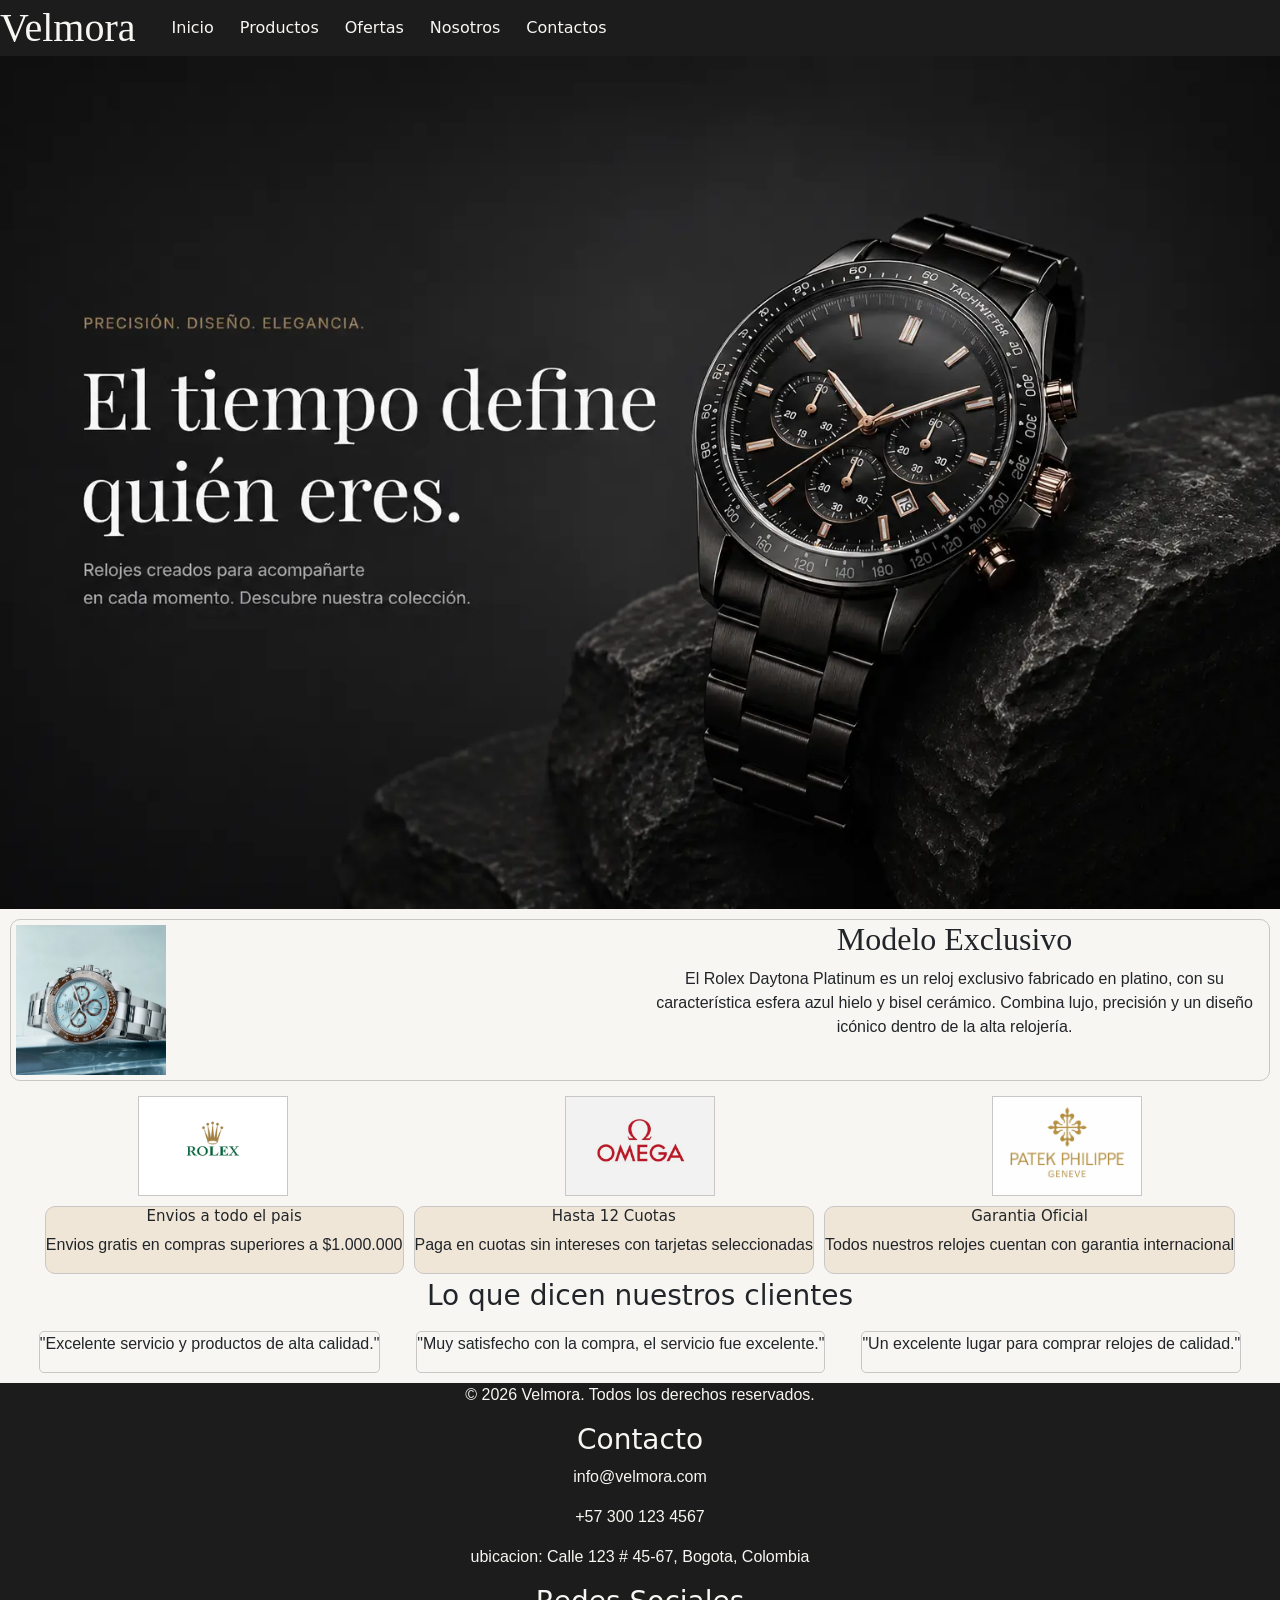
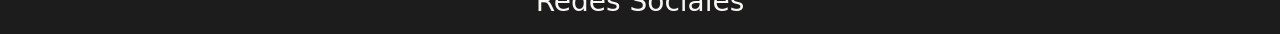
==== index.html @ 1ee1a6e9 "Mejoras generales: se agregaron atributos alt, se optimizaron imágenes a webp, se modificó el navbar" ====
<!DOCTYPE html>
<html lang="es">

<head>
    <meta charset="UTF-8">
    <meta name="viewport" content="width=device-width, initial-scale=1.0">
    <title>Velmora</title>
    <link href="https://cdn.jsdelivr.net/npm/bootstrap@5.3.8/dist/css/bootstrap.min.css" rel="stylesheet"
        integrity="sha384-sRIl4kxILFvY47J16cr9ZwB07vP4J8+LH7qKQnuqkuIAvNWLzeN8tE5YBujZqJLB" crossorigin="anonymous">
    <link rel="stylesheet" href="./scss/estilos.css">
</head>

<body class="index">
    <div>
        <header>
            <h1>Velmora</h1>
            <nav class="navbar navbar-expand-lg mi-navbar navbar-dark">
                <div class="container-fluid">
                    <a class="navbar-brand" href="#"></a>
                    <button class="navbar-toggler ms-auto" type="button" data-bs-toggle="collapse" data-bs-target="#navbarNav" aria-controls="navbarNav" aria-expanded="false" aria-label="Toggle navigation">
                        <span class="navbar-toggler-icon"></span>
                    </button>
                    <div class="collapse navbar-collapse" id="navbarNav">
                        <ul class="navbar-nav ms-auto">
                            <li class="nav-item">
                                <a class="nav-link" aria-current="page" href="index.html">Inicio</a>
                            </li>
                            <li class="nav-item">
                                <a class="nav-link" href="/archivos/productos.html">Productos</a>
                            </li>
                            <li class="nav-item">
                                <a class="nav-link" href="/archivos/ofertas.html">Ofertas</a>
                            </li>
                            <li class="nav-item">
                                <a class="nav-link" href="/archivos/nosotros.html">Nosotros</a>
                            </li>
                            <li class="nav-item">
                                <a class="nav-link" href="/archivos/contactos.html">Contactos</a>
                            </li>
                        </ul>
                    </div>
                </div>
            </nav>
        </header>
        <main>
            <section class="card__hero">
                <img src="./img/hero/hero-principal.webp" width="100%"
                    alt="Hero Principal con la frase: El tiempo define quien eres">
            </section>
            <section>
                <div class="card__destacado">
                    <img src="./img/Relojes/Rolex/daytona-platinum.webp" class="card__img"
                        alt="Rolex Daytona Platinum un reloj exclusivo">
                    <div class="card__descrip">
                        <h2>Modelo Exclusivo</h2>
                        <p>El Rolex Daytona Platinum es un reloj exclusivo fabricado en platino, con su característica
                            esfera azul hielo y bisel cerámico. Combina lujo, precisión y un diseño icónico dentro de la
                            alta relojería.</p>
                    </div>
                </div>
            </section>
            <section class="card__marcas">
                <img src="./img/logos/logo-rolex.webp" class="img-logo" alt="Logo de Rolex con corona dorada">
                <img src="./img/logos/logo-omega.webp" class="img-logo" alt="Logo de Omega símbolo omega">
                <img src="./img/logos/logo-patek-philippe.webp" class="img-logo"
                    alt="Logo de Patek Philippe cruz Calatrava">
            </section>
            <section class="card__beneficios">
                <div class="card__detalle-beneficio">
                    <h3 class="beneficios">Envios a todo el pais</h3>
                    <p>Envios gratis en compras superiores a $1.000.000</p>
                </div>
                <div class="card__detalle-beneficio">
                    <h3 class="beneficios">Hasta 12 Cuotas</h3>
                    <p>Paga en cuotas sin intereses con tarjetas seleccionadas</p>
                </div>
                <div class="card__detalle-beneficio">
                    <h3 class="beneficios">Garantia Oficial</h3>
                    <p>Todos nuestros relojes cuentan con garantia internacional</p>
                </div>
            </section>
            <section>
                <h3>Lo que dicen nuestros clientes</h3>
                <div class="card__opinion">
                    <div class="opinion">
                        <p>"Excelente servicio y productos de alta calidad."</p>
                    </div>
                    <div class="opinion">
                        <p>"Muy satisfecho con la compra, el servicio fue excelente."</p>
                    </div>
                    <div class="opinion">
                        <p>"Un excelente lugar para comprar relojes de calidad."</p>
                    </div>
                </div>
            </section>
        </main>
        <footer>
            <p>&copy; 2026 Velmora. Todos los derechos reservados.</p>
            <div>
                <h3>Contacto</h3>
                <p>info@velmora.com</p>
                <p>+57 300 123 4567</p>
                <p>ubicacion: Calle 123 # 45-67, Bogota, Colombia</p>
            </div>
            <div>
                <h3>Redes Sociales</h3>
                <p></p>
                <p></p>
            </div>
        </footer>
    </div>
    <script src="https://cdn.jsdelivr.net/npm/bootstrap@5.3.8/dist/js/bootstrap.bundle.min.js"
        integrity="sha384-FKyoEForCGlyvwx9Hj09JcYn3nv7wiPVlz7YYwJrWVcXK/BmnVDxM+D2scQbITxI"
        crossorigin="anonymous"></script>
</body>

</html>
---- scss/estilos.css ----
* {
  margin: 0;
  padding: 0;
  box-sizing: border-box;
}
body{
    background-color: #f8f6f2;
}
/*--------------------------Header--------------------------*/
header{
    background-color: #1c1c1c;
    display: flex;
    align-items: center;
}
/*-------Subtitulos y p-------*/
h1{
    font-family: playfair display, serif;
    font-size: 2.5rem;
    color: #f8f6f2;
    margin: 0;
}
h2{
    font-family: playfair display, serif;
    text-align: center;
}
p{
    font-family: segoe ui, sans-serif;
    text-align: center;
    border-radius: 100px;
}
h3{
    text-align: center;
}
h4{
    text-align: center;
    font-size: 20px;
    font-weight: bold;
}
/*---Fin de Subtitulos----*/
/*----nav----*/
nav ul{
    display: flex;
    gap: 30px;
    list-style-type: none;
    margin: 0;
}
.enlace-nav{
    text-decoration: none;
    color: #f8f6f2;
}
.mi-navbar{
    background-color: #1c1c1c;
}
.navbar-nav {
    gap: 10px;
}
.nav-item{
    text-align: center;
}
.navbar .nav-link{
     color: #f8f6f2;
    padding: 8px 14px;
    border-radius: 5px;
}
/*---------*/
/*------------------------------Main-------------------------------*/
/*-----Modelo Destacado Index-----*/
.card__destacado{
    display: grid;
    grid-template-columns: repeat(2, 1fr);
    border: #c9c6c6 solid 1px;
    margin: 10px;
    border-radius: 10px;
}
.card__img{
    width: 150px;
    height: 150px;
    object-fit: cover;
    margin: 5px;
}
/*---Termino Destacado---*/
/*---Seccion Marcas y Forma de Img---*/
.card__marcas{
    display: grid;
    grid-template-columns: repeat(3, 1fr);
    justify-items: center;
}

.img-logo{
    width: 150px;
    height: 100px;
    object-fit: cover;
    border: #c9c6c6 solid 1px;
    gap: 10px;
    margin: 5px;
}
/*----Fin----*/
/*---Beneficio de una compra---*/
.card__beneficios{                 /**/
    display: flex;                 /**/ 
    justify-content: center;       /**/
}                                  /**/ 
.card__detalle-beneficio{          /**/
    border: #c9c6c6 solid 1px;   /**/
    background-color: #efe6d8;   /*La Parte de beneficios se usa en el*/
    border-radius: 10px;           /* index y en la seccion productos*/
    margin: 5px;                   /**/
}                                  /**/
.beneficios{                       /**/
    font-size: 15px;               /**/
    text-align: center;            /**/
}                                  /**/
/*----Fin de beneficios----*/
/*---Opiniones---*/
.card__opinion{
    display: flex;
    justify-content: center;
    gap: 1rem;
}
.opinion{
    border: #c9c6c6 solid 1px;
    gap: 10px;
    border-radius: 5px;
    margin: 10px;
}
/*---Fin de Opiniones---*/
/*--------Acordion--------*/
.accordion-item{
    background-color: #1c1c1c;
    border: none;
}
.accordion-button{
    background-color: #1c1c1c;
    color: #f5f5f0;
    font-size: 30px;
}
.accordion-body{
    background-color: #262626;
    color: #f5f5f0;

}
/*---Fin de Acordion---*/
/*--Productos dentro del Acordion--*/
.productos{
    display: flex;
    align-items: center;
    border-bottom: 1px solid #d4af37;
    padding: 15px 0;
}
.imagenes-productos{
    width: 100px;
    height: 150px;
    object-fit: cover;
}
.name-price{
    display: flex;
    flex-direction: column;     
    justify-content: center;    
    align-items: center;        
    text-align: center;
    width: 100%;
}
.boton-productos{
    background-color: #1c1c1c;
    border-radius: 5px;
}
.enlace-productos{
    color: #f8f6f2;
    text-decoration: none;
}
/*--Fin de Productos--*/
/*--------Ofertas y Combos--------*/
.ofertas-combos{
    display: grid;
    grid-template-columns: repeat(2, 1fr);
    gap: 20px;
    align-items: stretch;
}
.img-ofertas-combos{
    width: 150px;
    height: 150px;
    object-fit: cover;
}
.descripcion-oferta{
     text-align: left;
}
/*--Fin de ofertas y compras--*/
/*--Detalles y Valores---*/
.detalles{
    display: flex;
    gap: 20px;
    justify-content: center;
}
.detalles-nosotros{
    font-weight: bold;
}
.caja-valores{
    display: flex;
}
.caja-text{
    border: #c9c6c6 solid 1px;
    border-radius: 5px;
    margin: 10px;
    gap: 20px;
}
/*-----Fin-----*/
/*---Contacto---*/
.contacto-horario{
    display: grid;
    grid-template-columns: repeat(2, 1fr);
}
.info{
    font-size: 1.25rem;
    background-color: #2a2a2a;
    border: #444 solid 2px;
    color: #f8f6f2;
    border-radius: 5px;
    margin: 5px;
}
.formulario{
    display: flex;
    flex-direction: column;
    margin: 5px;
}
textarea{
        background-color: #2f2f2f;
        color: #f8f6f2;
}
input {
    border-radius: 5px;
    background-color: #2f2f2f;
    color: #f8f6f2;
    padding: 5px;
}
/*---------*/
/*--------------Media-------------*/
/*----------Celular---------*/
@media (max-width:520px){
/*--index--*/
 .card__img{
    width: 70%;
    margin: 0 auto;
    }
 .card__marcas{
    grid-template-columns: 1fr;
}
 .card__destacado{
    grid-template-columns: 1fr;
}
.img-logo{
    width: 250px;
    height: 150px;
}
/*Ofertas*/
.ofertas-combos{
    grid-template-columns: 1fr;
    justify-items: center; 
    align-items: stretch;
}
/*--Contacto--*/
.contacto-horario{
    display: grid;
    grid-template-columns: 1fr;
}
.formulario{
    display: flex;
    flex-direction: column;
}
/*-Fin celular----*/
/*---*/
}
/*--------footer--------*/
footer{
    background-color: #1c1c1c;
    color: #f8f6f2;
    display: grid;
}
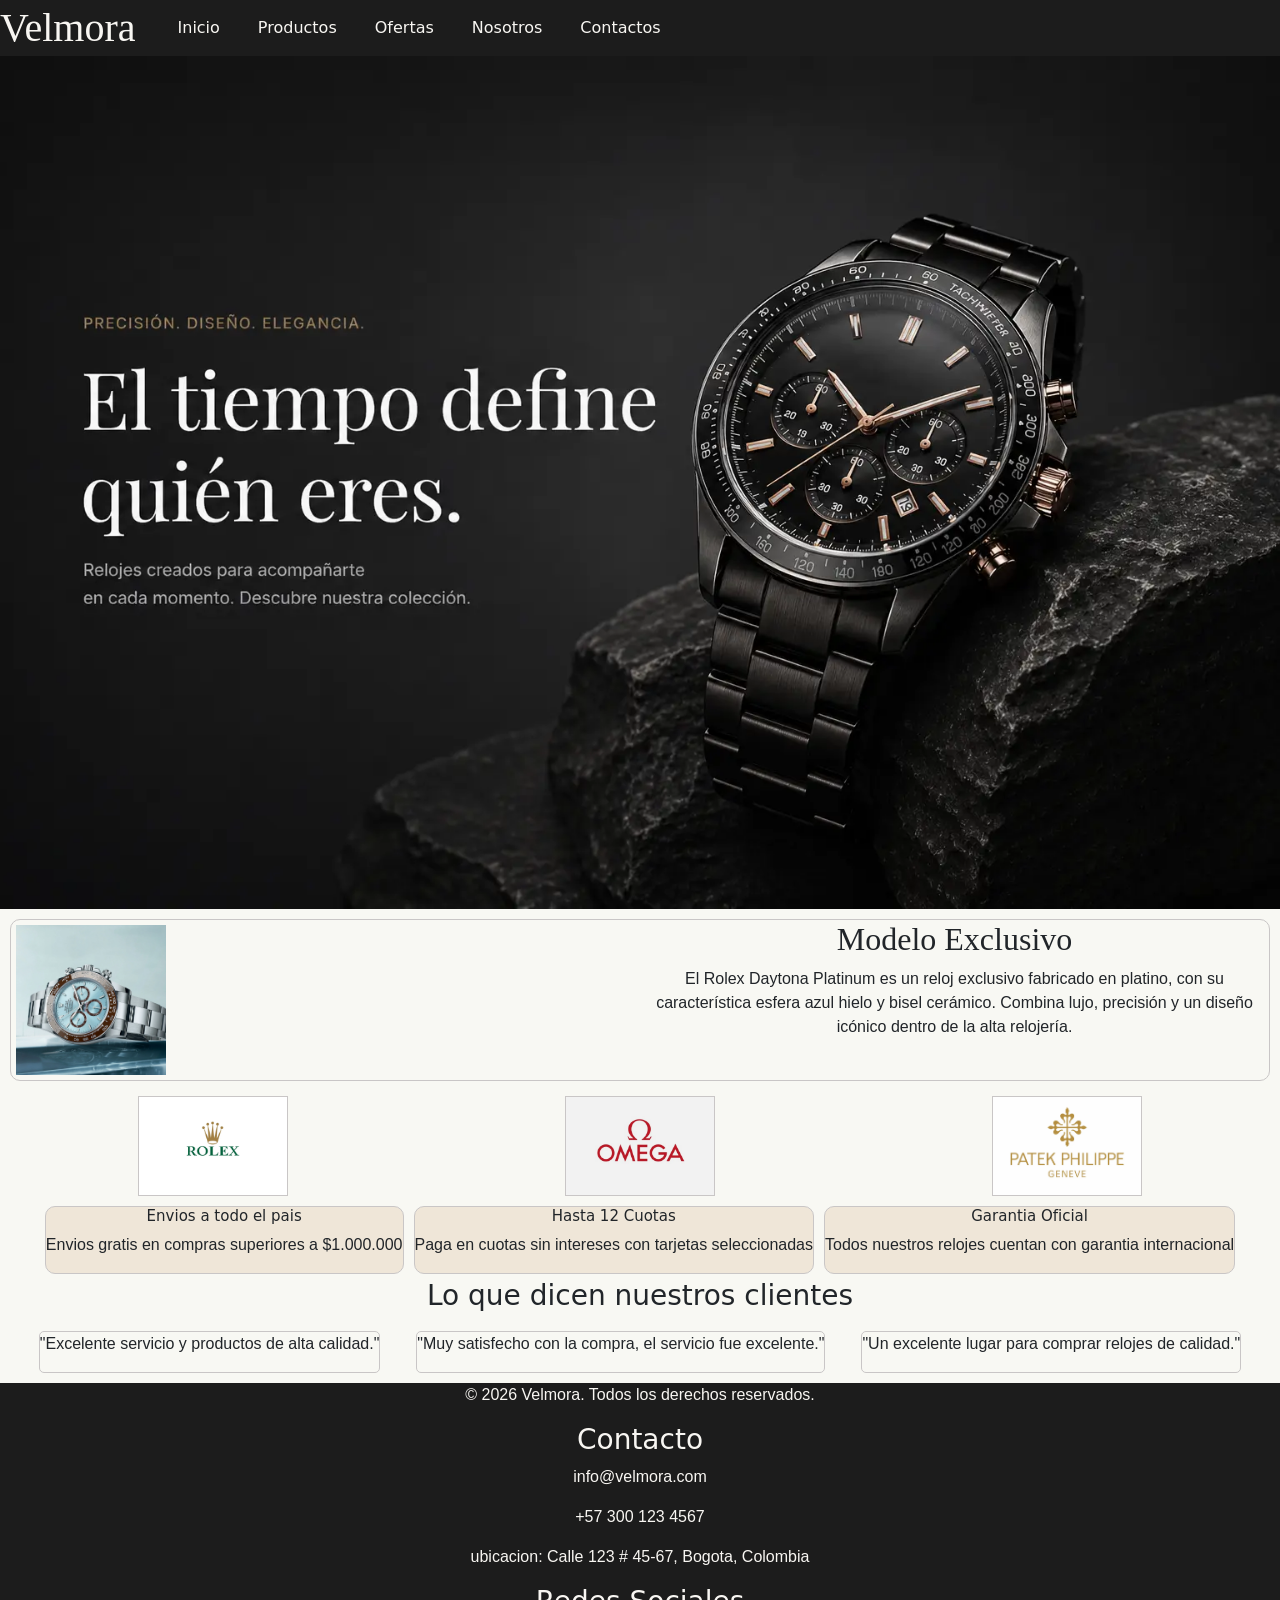
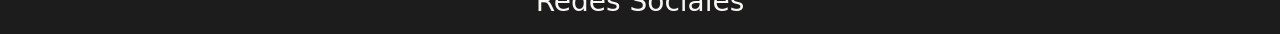
==== commit 08207c5f: "Refactorización completa de CSS a Sass - Conversión del proyecto de CSS tradicional a arquitectura S" ====
--- a/index.html
+++ b/index.html
@@ -7,10 +7,10 @@
     <title>Velmora</title>
     <link href="https://cdn.jsdelivr.net/npm/bootstrap@5.3.8/dist/css/bootstrap.min.css" rel="stylesheet"
         integrity="sha384-sRIl4kxILFvY47J16cr9ZwB07vP4J8+LH7qKQnuqkuIAvNWLzeN8tE5YBujZqJLB" crossorigin="anonymous">
-    <link rel="stylesheet" href="./scss/estilos.css">
+    <link rel="stylesheet" href="./css/estilos.css">
 </head>
 
-<body class="index">
+<body>
     <div>
         <header>
             <h1>Velmora</h1>
@@ -26,16 +26,16 @@
                                 <a class="nav-link" aria-current="page" href="index.html">Inicio</a>
                             </li>
                             <li class="nav-item">
-                                <a class="nav-link" href="/archivos/productos.html">Productos</a>
+                                <a class="nav-link" href="archivos/productos.html">Productos</a>
                             </li>
                             <li class="nav-item">
-                                <a class="nav-link" href="/archivos/ofertas.html">Ofertas</a>
+                                <a class="nav-link" href="archivos/ofertas.html">Ofertas</a>
                             </li>
                             <li class="nav-item">
-                                <a class="nav-link" href="/archivos/nosotros.html">Nosotros</a>
+                                <a class="nav-link" href="archivos/nosotros.html">Nosotros</a>
                             </li>
                             <li class="nav-item">
-                                <a class="nav-link" href="/archivos/contactos.html">Contactos</a>
+                                <a class="nav-link" href="archivos/contactos.html">Contactos</a>
                             </li>
                         </ul>
                     </div>
@@ -44,12 +44,12 @@
         </header>
         <main>
             <section class="card__hero">
-                <img src="./img/hero/hero-principal.webp" width="100%"
+                <img src="img/hero/hero-principal.webp" width="100%"
                     alt="Hero Principal con la frase: El tiempo define quien eres">
             </section>
             <section>
                 <div class="card__destacado">
-                    <img src="./img/Relojes/Rolex/daytona-platinum.webp" class="card__img"
+                    <img src="img/Relojes/Rolex/daytona-platinum.webp" class="card__img"
                         alt="Rolex Daytona Platinum un reloj exclusivo">
                     <div class="card__descrip">
                         <h2>Modelo Exclusivo</h2>
@@ -60,9 +60,9 @@
                 </div>
             </section>
             <section class="card__marcas">
-                <img src="./img/logos/logo-rolex.webp" class="img-logo" alt="Logo de Rolex con corona dorada">
-                <img src="./img/logos/logo-omega.webp" class="img-logo" alt="Logo de Omega símbolo omega">
-                <img src="./img/logos/logo-patek-philippe.webp" class="img-logo"
+                <img src="img/logos/logo-rolex.webp" class="img-logo" alt="Logo de Rolex con corona dorada">
+                <img src="img/logos/logo-omega.webp" class="img-logo" alt="Logo de Omega símbolo omega">
+                <img src="img/logos/logo-patek-philippe.webp" class="img-logo"
                     alt="Logo de Patek Philippe cruz Calatrava">
             </section>
             <section class="card__beneficios">
--- a/css/estilos.css
+++ b/css/estilos.css
@@ -0,0 +1,301 @@
+* {
+  margin: 0;
+  padding: 0;
+  box-sizing: border-box;
+}
+
+body {
+  background-color: #f8f8f3;
+}
+
+/*Variables*/
+h1 {
+  font-family: "playfair display", serif;
+  font-size: 2.5rem;
+  color: #f8f6f2;
+  margin: 0;
+}
+
+h2 {
+  font-family: "playfair display", serif;
+  text-align: center;
+}
+
+h3 {
+  text-align: center;
+}
+
+h4 {
+  text-align: center;
+  font-size: 20px;
+  font-weight: bold;
+}
+
+p {
+  font-family: "segoe ui", sans-serif;
+  text-align: center;
+  border-radius: 100px;
+}
+
+/*Header*/
+header {
+  background-color: #1c1c1c;
+  display: flex;
+  align-items: center;
+}
+header h1 {
+  font-family: playfair display, serif;
+  font-size: 2.5rem;
+  color: #f8f6f2;
+  margin: 0;
+}
+header {
+  /*-----Nav-----*/
+}
+header .mi-navbar {
+  background-color: #1c1c1c;
+}
+header .mi-navbar .navbar-nav {
+  display: flex;
+  gap: 30px;
+  list-style-type: none;
+  margin: 0;
+  gap: 10px;
+}
+header .mi-navbar .navbar-nav .nav-item {
+  text-align: center;
+}
+header .mi-navbar .navbar-nav .nav-item .nav-link {
+  color: #f8f6f2;
+  padding: 8px 14px;
+  border-radius: 5px;
+}
+header {
+  /*---Fin---*/
+}
+
+/*-----Fin Header----*/
+/*----------Ofertas y Combos--------*/
+.ofertas-combos {
+  display: grid;
+  grid-template-columns: repeat(2, 1fr);
+  gap: 10px;
+  align-items: stretch;
+  justify-items: center;
+}
+.ofertas-combos .img-ofertas-combos {
+  width: 200px;
+  height: 150px;
+  object-fit: cover;
+  display: block;
+  margin: 0 auto;
+}
+.ofertas-combos .descripcion-oferta {
+  text-align: left;
+}
+
+/*--Detalles y Valores---*/
+.detalles-valores .detalles {
+  display: flex;
+  gap: 20px;
+  justify-content: center;
+}
+.detalles-valores .detalles .detalles-nosotros {
+  font-weight: bold;
+}
+.detalles-valores .caja-valores {
+  display: flex;
+}
+.detalles-valores .caja-valores .caja-text {
+  border: #c9c6c6 solid 1px;
+  border-radius: 5px;
+  margin: 10px;
+  gap: 20px;
+}
+
+/*-------Contactos-----*/
+.contacto-horario {
+  display: grid;
+  grid-template-columns: repeat(2, 1fr);
+}
+.contacto-horario .info {
+  font-size: 1.25rem;
+  background-color: #1c1c1c;
+  border: #444 solid 2px;
+  color: #f8f6f2;
+  border-radius: 5px;
+  margin: 5px;
+}
+
+/*--------footer--------*/
+footer {
+  background-color: #1c1c1c;
+  color: #f8f6f2;
+  display: grid;
+}
+
+.card__destacado {
+  display: grid;
+  grid-template-columns: repeat(2, 1fr);
+  border: #c9c6c6 solid 1px;
+  margin: 10px;
+  border-radius: 10px;
+}
+.card__destacado .card__img {
+  width: 150px;
+  height: 150px;
+  object-fit: cover;
+  margin: 5px;
+}
+
+.card__marcas {
+  display: grid;
+  grid-template-columns: repeat(3, 1fr);
+  justify-items: center;
+}
+.card__marcas .img-logo {
+  width: 150px;
+  height: 100px;
+  object-fit: cover;
+  border: #c9c6c6 solid 1px;
+  gap: 10px;
+  margin: 5px;
+}
+
+.card__beneficios {
+  display: flex;
+  justify-content: center;
+}
+.card__beneficios .card__detalle-beneficio {
+  border: #c9c6c6 solid 1px;
+  background-color: #efe6d8;
+  border-radius: 10px;
+  margin: 5px;
+}
+.card__beneficios .card__detalle-beneficio .beneficios {
+  font-size: 15px;
+  text-align: center;
+}
+
+.card__opinion {
+  display: flex;
+  justify-content: center;
+  gap: 1rem;
+}
+.card__opinion .opinion {
+  border: #c9c6c6 solid 1px;
+  gap: 10px;
+  border-radius: 5px;
+  margin: 10px;
+}
+
+.card {
+  background-color: #1c1c1c;
+  color: #f8f6f2;
+  margin: 10px;
+}
+
+/*--------Acordion--------*/
+.accordion-item {
+  background-color: #1c1c1c;
+  border: none;
+}
+.accordion-item .accordion-button {
+  background-color: #1c1c1c;
+  color: #f5f5f0;
+  font-size: 30px;
+}
+.accordion-item .accordion-body {
+  background-color: #1c1c1c;
+  color: #f5f5f0;
+}
+.accordion-item .accordion-body .productos {
+  display: flex;
+  align-items: center;
+  border-bottom: 1px solid #d4af37;
+  padding: 15px 0;
+}
+.accordion-item .accordion-body .productos .imagenes-productos {
+  width: 100px;
+  height: 150px;
+  object-fit: cover;
+}
+.accordion-item .accordion-body .productos .name-price {
+  display: flex;
+  flex-direction: column;
+  justify-content: center;
+  align-items: center;
+  text-align: center;
+  width: 100%;
+}
+.accordion-item .accordion-body .productos .name-price .boton-productos {
+  background-color: #1c1c1c;
+  border-radius: 5px;
+}
+.accordion-item .accordion-body .productos .name-price .boton-productos .enlace-productos {
+  color: #f8f6f2;
+  text-decoration: none;
+}
+
+.formulario {
+  display: flex;
+  flex-direction: column;
+  margin: 5px;
+}
+.formulario input {
+  border-radius: 5px;
+  background-color: #1c1c1c;
+  color: #f8f6f2;
+  padding: 5px;
+}
+.formulario textarea {
+  background-color: #1c1c1c;
+  color: #f8f6f2;
+}
+
+/*------Media------*/
+/*----------Celular---------*/
+@media (max-width: 778px) {
+  /*--index--*/
+  .card__destacado .card__img {
+    width: 80%;
+    margin: 5px auto;
+  }
+  .card__marcas {
+    grid-template-columns: 1fr;
+  }
+  .card__destacado {
+    grid-template-columns: 1fr;
+  }
+  .card__marcas .img-logo {
+    width: 300px;
+    height: 150px;
+  }
+  /*Ofertas*/
+  .ofertas-combos {
+    grid-template-columns: 1fr;
+    justify-items: center;
+    align-items: stretch;
+  }
+  /*--Contacto--*/
+  .contacto-horario {
+    display: grid;
+    grid-template-columns: 1fr;
+  }
+  .formulario {
+    display: flex;
+    flex-direction: column;
+  }
+}
+/*-Fin celular----*/
+/*------Media------*/
+/*----------Tablet---------*/
+@media (max-width: 992px) {
+  /*--index--*/
+  .card__destacado .card__img {
+    width: 90%;
+    margin: 5px auto;
+  }
+}
+
+/*# sourceMappingURL=estilos.css.map */
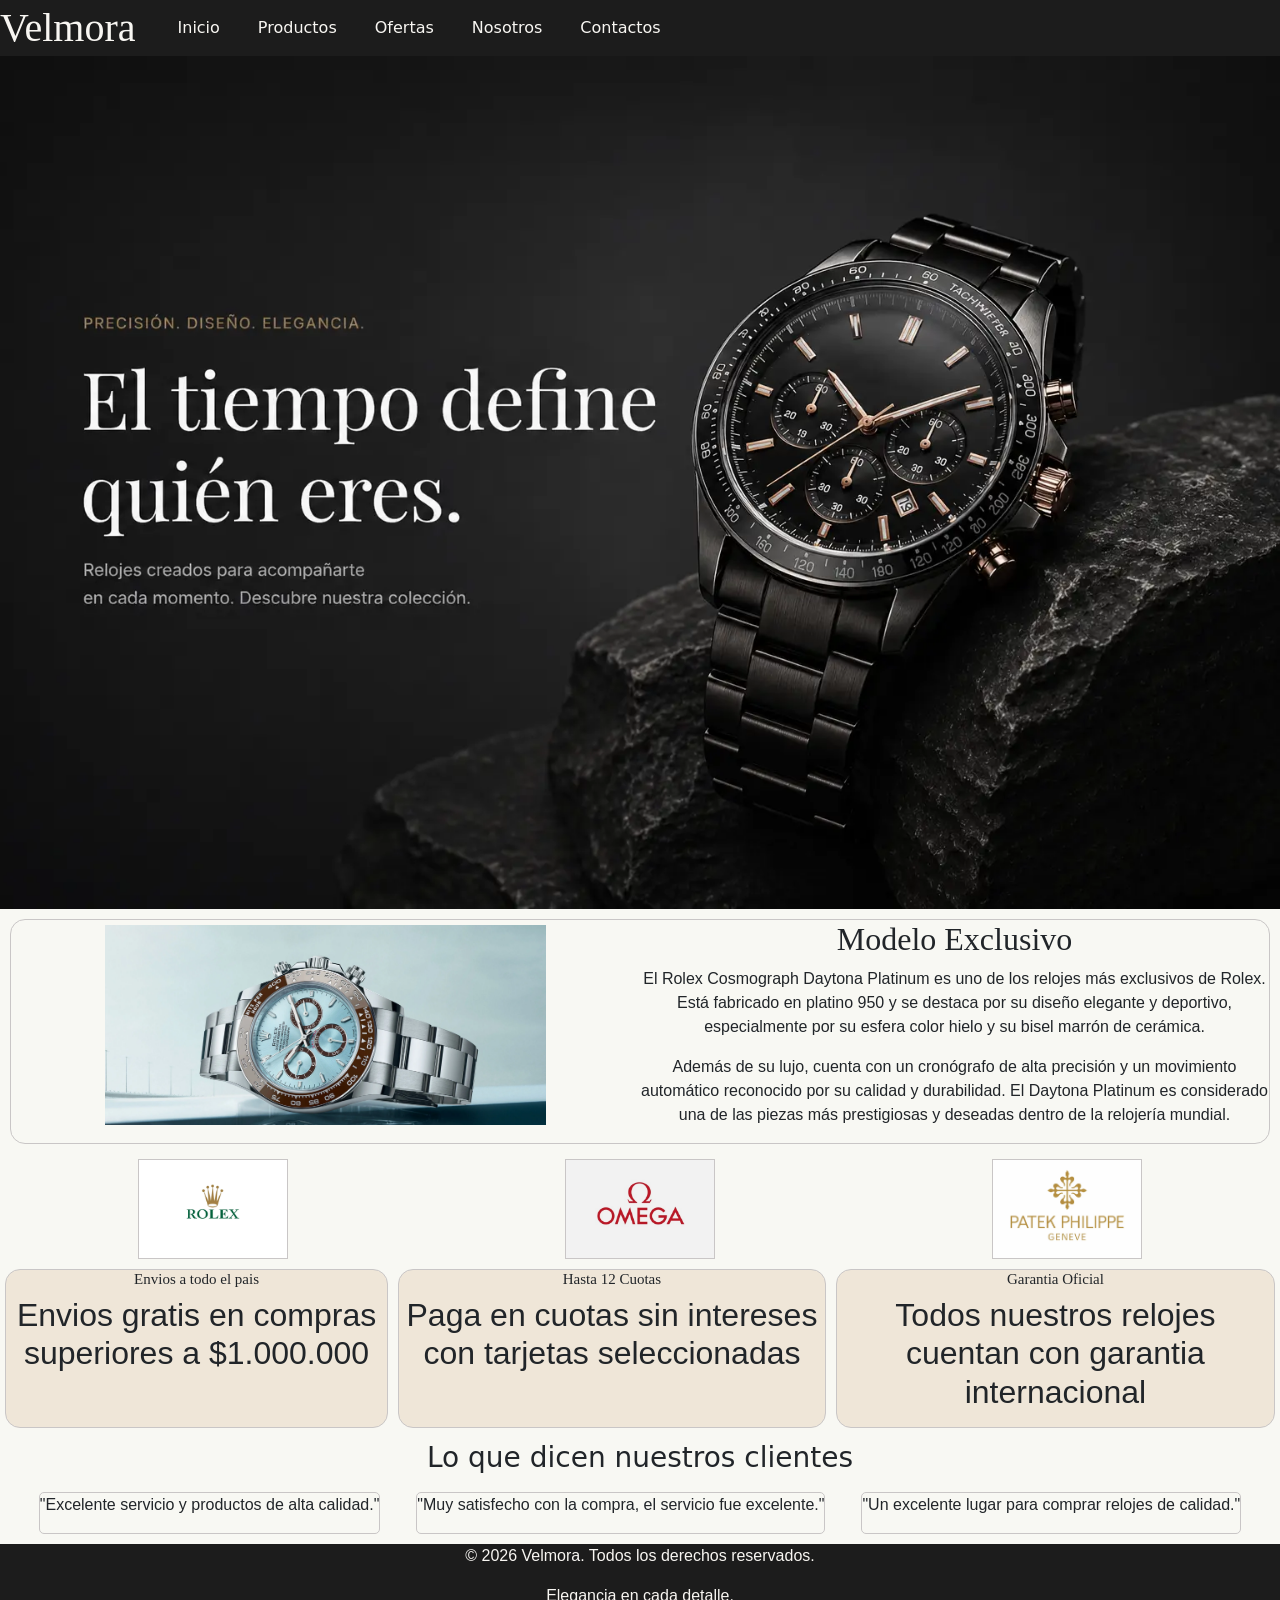
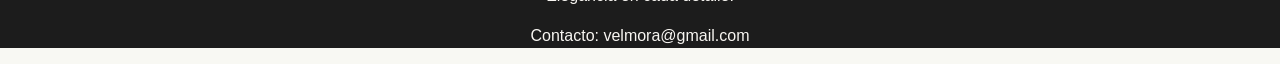
==== commit df005551: "Añade estilos responsive con breakpoints para mobile y desktop, creando _1mobile.scss para pantallas" ====
--- a/index.html
+++ b/index.html
@@ -4,10 +4,10 @@
 <head>
     <meta charset="UTF-8">
     <meta name="viewport" content="width=device-width, initial-scale=1.0">
-    <title>Velmora</title>
+    <title>Velmora - Relojes de Lujo y Estilo</title>
     <link href="https://cdn.jsdelivr.net/npm/bootstrap@5.3.8/dist/css/bootstrap.min.css" rel="stylesheet"
         integrity="sha384-sRIl4kxILFvY47J16cr9ZwB07vP4J8+LH7qKQnuqkuIAvNWLzeN8tE5YBujZqJLB" crossorigin="anonymous">
-    <link rel="stylesheet" href="./css/estilos.css">
+    <link rel="stylesheet" href="css/estilos.css">
 </head>
 
 <body>
@@ -17,25 +17,28 @@
             <nav class="navbar navbar-expand-lg mi-navbar navbar-dark">
                 <div class="container-fluid">
                     <a class="navbar-brand" href="#"></a>
-                    <button class="navbar-toggler ms-auto" type="button" data-bs-toggle="collapse" data-bs-target="#navbarNav" aria-controls="navbarNav" aria-expanded="false" aria-label="Toggle navigation">
+                    <button class="navbar-toggler ms-auto" type="button" data-bs-toggle="collapse"
+                        data-bs-target="#navbarNav" aria-controls="navbarNav" aria-expanded="false"
+                        aria-label="Toggle navigation">
                         <span class="navbar-toggler-icon"></span>
                     </button>
                     <div class="collapse navbar-collapse" id="navbarNav">
                         <ul class="navbar-nav ms-auto">
+                            <!---index-->
                             <li class="nav-item">
-                                <a class="nav-link" aria-current="page" href="index.html">Inicio</a>
+                                <a class="nav-link" aria-current="page" href="./index.html">Inicio</a>
                             </li>
                             <li class="nav-item">
-                                <a class="nav-link" href="archivos/productos.html">Productos</a>
+                                <a class="nav-link" href="./archivos/productos.html">Productos</a>
                             </li>
                             <li class="nav-item">
-                                <a class="nav-link" href="archivos/ofertas.html">Ofertas</a>
+                                <a class="nav-link" href="./archivos/ofertas.html">Ofertas</a>
                             </li>
                             <li class="nav-item">
-                                <a class="nav-link" href="archivos/nosotros.html">Nosotros</a>
+                                <a class="nav-link" href="./archivos/nosotros.html">Nosotros</a>
                             </li>
                             <li class="nav-item">
-                                <a class="nav-link" href="archivos/contactos.html">Contactos</a>
+                                <a class="nav-link" href="./archivos/contactos.html">Contactos</a>
                             </li>
                         </ul>
                     </div>
@@ -44,7 +47,7 @@
         </header>
         <main>
             <section class="card__hero">
-                <img src="img/hero/hero-principal.webp" width="100%"
+                <img src="img/hero/hero-principal.webp" width="100%" class="img-hero"
                     alt="Hero Principal con la frase: El tiempo define quien eres">
             </section>
             <section>
@@ -53,9 +56,14 @@
                         alt="Rolex Daytona Platinum un reloj exclusivo">
                     <div class="card__descrip">
                         <h2>Modelo Exclusivo</h2>
-                        <p>El Rolex Daytona Platinum es un reloj exclusivo fabricado en platino, con su característica
-                            esfera azul hielo y bisel cerámico. Combina lujo, precisión y un diseño icónico dentro de la
-                            alta relojería.</p>
+                        <p>El Rolex Cosmograph Daytona Platinum es uno de los relojes más exclusivos de Rolex. Está
+                            fabricado en platino 950 y se destaca por su diseño elegante y deportivo, especialmente por
+                            su esfera color hielo y su bisel marrón de cerámica.
+                        </p>
+                        <p> Además de su lujo, cuenta con un cronógrafo de alta precisión y un movimiento automático
+                            reconocido por su calidad y durabilidad. El Daytona Platinum es considerado una de las
+                            piezas más prestigiosas y deseadas dentro de la relojería mundial.
+                        </p>
                     </div>
                 </div>
             </section>
@@ -65,7 +73,7 @@
                 <img src="img/logos/logo-patek-philippe.webp" class="img-logo"
                     alt="Logo de Patek Philippe cruz Calatrava">
             </section>
-            <section class="card__beneficios">
+            <h2 class="card__beneficios">
                 <div class="card__detalle-beneficio">
                     <h3 class="beneficios">Envios a todo el pais</h3>
                     <p>Envios gratis en compras superiores a $1.000.000</p>
@@ -78,8 +86,8 @@
                     <h3 class="beneficios">Garantia Oficial</h3>
                     <p>Todos nuestros relojes cuentan con garantia internacional</p>
                 </div>
-            </section>
-            <section>
+            </h2>
+            <h2>
                 <h3>Lo que dicen nuestros clientes</h3>
                 <div class="card__opinion">
                     <div class="opinion">
@@ -92,20 +100,13 @@
                         <p>"Un excelente lugar para comprar relojes de calidad."</p>
                     </div>
                 </div>
-            </section>
+            </h2>
         </main>
         <footer>
-            <p>&copy; 2026 Velmora. Todos los derechos reservados.</p>
-            <div>
-                <h3>Contacto</h3>
-                <p>info@velmora.com</p>
-                <p>+57 300 123 4567</p>
-                <p>ubicacion: Calle 123 # 45-67, Bogota, Colombia</p>
-            </div>
-            <div>
-                <h3>Redes Sociales</h3>
-                <p></p>
-                <p></p>
+            <div class="info-footer">
+                <p>&copy; 2026 Velmora. Todos los derechos reservados.</p>
+                <p>Elegancia en cada detalle.</p>
+                <p>Contacto: velmora@gmail.com</p>
             </div>
         </footer>
     </div>
--- a/css/estilos.css
+++ b/css/estilos.css
@@ -89,6 +89,7 @@
   object-fit: cover;
   display: block;
   margin: 0 auto;
+  margin-top: 70px;
 }
 .ofertas-combos .descripcion-oferta {
   text-align: left;
@@ -97,8 +98,8 @@
 /*--Detalles y Valores---*/
 .detalles-valores .detalles {
   display: flex;
+  justify-content: center;
   gap: 20px;
-  justify-content: center;
 }
 .detalles-valores .detalles .detalles-nosotros {
   font-weight: bold;
@@ -131,7 +132,21 @@
 footer {
   background-color: #1c1c1c;
   color: #f8f6f2;
-  display: grid;
+  text-align: center;
+}
+
+.card__hero .img-hero {
+  animation: hero 1.2s ease;
+}
+@keyframes hero {
+  from {
+    opacity: 0;
+    transform: translateX(-500px);
+  }
+  to {
+    opacity: 1;
+    transform: translateX(0);
+  }
 }
 
 .card__destacado {
@@ -139,13 +154,19 @@
   grid-template-columns: repeat(2, 1fr);
   border: #c9c6c6 solid 1px;
   margin: 10px;
-  border-radius: 10px;
+  border-radius: 15px;
+  position: relative;
+  overflow: hidden;
 }
 .card__destacado .card__img {
   width: 150px;
   height: 150px;
   object-fit: cover;
   margin: 5px;
+  transition: transform 0.5s ease;
+}
+.card__destacado .card__img:hover {
+  transform: scale(1.1);
 }
 
 .card__marcas {
@@ -169,7 +190,7 @@
 .card__beneficios .card__detalle-beneficio {
   border: #c9c6c6 solid 1px;
   background-color: #efe6d8;
-  border-radius: 10px;
+  border-radius: 15px;
   margin: 5px;
 }
 .card__beneficios .card__detalle-beneficio .beneficios {
@@ -190,9 +211,16 @@
 }
 
 .card {
-  background-color: #1c1c1c;
-  color: #f8f6f2;
-  margin: 10px;
+  display: grid;
+  grid-template-columns: repeat(2, 1fr);
+  transition: transform 0.5s ease;
+  background-image: linear-gradient(to bottom, #1a1919, #808080);
+  color: #f8f6f2;
+  margin: 15px;
+}
+.card:hover {
+  transform: translateY(-15px);
+  box-shadow: 0 10px 24px rgba(0, 0, 0, 0.4);
 }
 
 /*--------Acordion--------*/
@@ -200,8 +228,42 @@
   background-color: #1c1c1c;
   border: none;
 }
-.accordion-item .accordion-button {
-  background-color: #1c1c1c;
+.accordion-item .accordion-item-rolex .info-marca {
+  display: flex;
+  flex-direction: column;
+}
+.accordion-item .accordion-item-rolex .info-marca .descripcion-de-la-marca {
+  font-size: 20px;
+  color: #fad046;
+}
+.accordion-item .accordion-item-rolex .accordion-button {
+  background: linear-gradient(90deg, #020202, #0b1f16, #123524, #020202);
+  color: #f5f5f0;
+  font-size: 30px;
+}
+.accordion-item .accordion-item-omega .info-marca {
+  display: flex;
+  flex-direction: column;
+}
+.accordion-item .accordion-item-omega .info-marca .descripcion-de-la-marca {
+  font-size: 20px;
+  color: #fad046;
+}
+.accordion-item .accordion-item-omega .accordion-button {
+  background: linear-gradient(90deg, #000000, #1a0909, #500000, #000000);
+  color: #f5f5f0;
+  font-size: 30px;
+}
+.accordion-item .accordion-item-patek-philippe .info-marca {
+  display: flex;
+  flex-direction: column;
+}
+.accordion-item .accordion-item-patek-philippe .info-marca .descripcion-de-la-marca {
+  font-size: 20px;
+  color: #fad046;
+}
+.accordion-item .accordion-item-patek-philippe .accordion-button {
+  background: linear-gradient(90deg, #000000, #2c1a0f, #6b4321, #000000);
   color: #f5f5f0;
   font-size: 30px;
 }
@@ -222,8 +284,8 @@
 }
 .accordion-item .accordion-body .productos .name-price {
   display: flex;
-  flex-direction: column;
   justify-content: center;
+  flex-direction: column;
   align-items: center;
   text-align: center;
   width: 100%;
@@ -290,10 +352,18 @@
 /*-Fin celular----*/
 /*------Media------*/
 /*----------Tablet---------*/
-@media (max-width: 992px) {
+@media (min-width: 769px) and (max-width: 992px) {
   /*--index--*/
   .card__destacado .card__img {
     width: 90%;
+    height: 200px;
+    margin: 25px;
+  }
+}
+@media (min-width: 993px) and (max-width: 1400px) {
+  .card__destacado .card__img {
+    width: 70%;
+    height: 200px;
     margin: 5px auto;
   }
 }
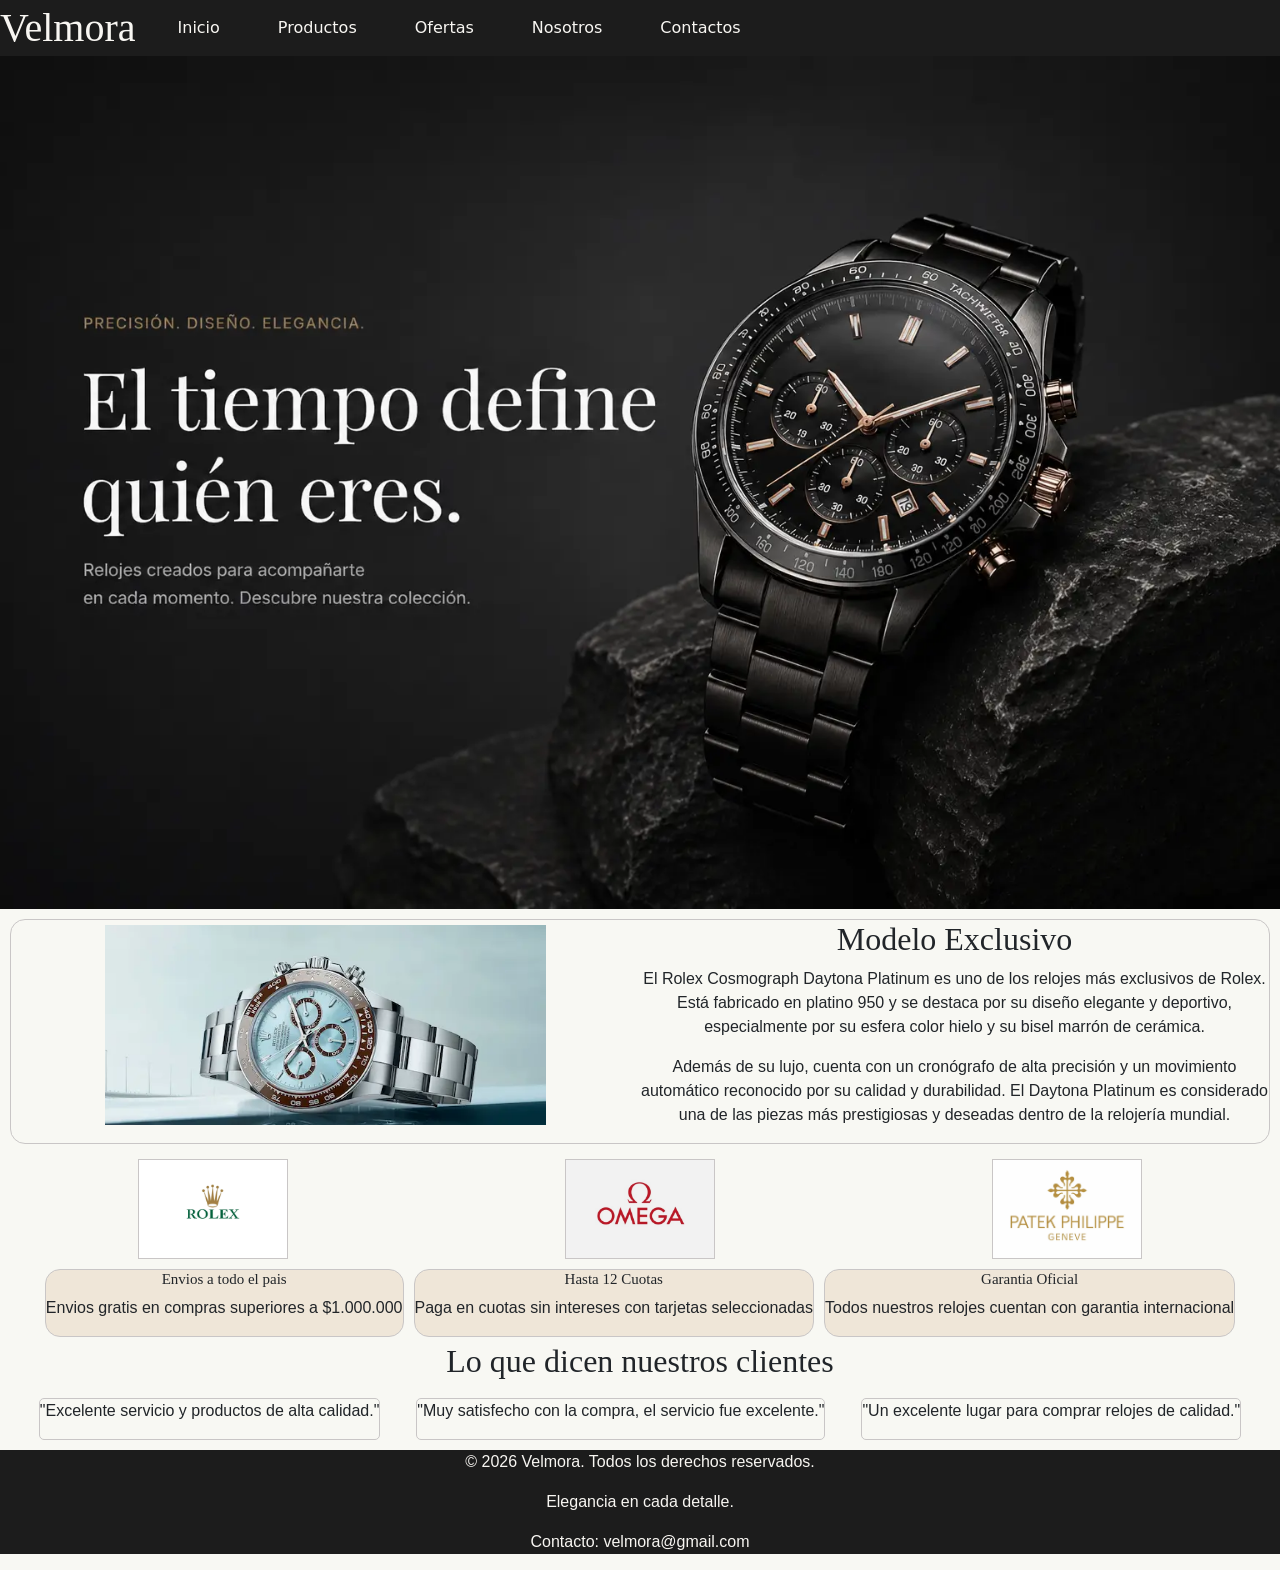
==== commit 0ed6b2ba: "git commit -m "Mejora SEO on-page y optimización visual: actualización de metadatos, descripciones y" ====
--- a/index.html
+++ b/index.html
@@ -4,7 +4,13 @@
 <head>
     <meta charset="UTF-8">
     <meta name="viewport" content="width=device-width, initial-scale=1.0">
-    <title>Velmora - Relojes de Lujo y Estilo</title>
+    <meta name="description"
+        content="Velmora, tu tienda de relojes de lujo. Descubrí nuestra colección de Rolex, Omega y Patek Philippe con garantía oficial y envíos a todo el país.">
+    <meta name="author" content="Maximiliano Ramirez">
+    <meta name="robots" content="index, follow">
+
+    <title>Velmora | Relojes de Lujo Rolex, Omega y Patek Philippe</title>
+
     <link href="https://cdn.jsdelivr.net/npm/bootstrap@5.3.8/dist/css/bootstrap.min.css" rel="stylesheet"
         integrity="sha384-sRIl4kxILFvY47J16cr9ZwB07vP4J8+LH7qKQnuqkuIAvNWLzeN8tE5YBujZqJLB" crossorigin="anonymous">
     <link rel="stylesheet" href="css/estilos.css">
@@ -73,22 +79,22 @@
                 <img src="img/logos/logo-patek-philippe.webp" class="img-logo"
                     alt="Logo de Patek Philippe cruz Calatrava">
             </section>
-            <h2 class="card__beneficios">
+            <section class="card__beneficios">
                 <div class="card__detalle-beneficio">
-                    <h3 class="beneficios">Envios a todo el pais</h3>
+                    <h2 class="beneficios">Envios a todo el pais</h2>
                     <p>Envios gratis en compras superiores a $1.000.000</p>
                 </div>
                 <div class="card__detalle-beneficio">
-                    <h3 class="beneficios">Hasta 12 Cuotas</h3>
+                    <h2 class="beneficios">Hasta 12 Cuotas</h2>
                     <p>Paga en cuotas sin intereses con tarjetas seleccionadas</p>
                 </div>
                 <div class="card__detalle-beneficio">
-                    <h3 class="beneficios">Garantia Oficial</h3>
+                    <h2 class="beneficios">Garantia Oficial</h2>
                     <p>Todos nuestros relojes cuentan con garantia internacional</p>
                 </div>
-            </h2>
-            <h2>
-                <h3>Lo que dicen nuestros clientes</h3>
+            </section>
+            <section class="lo-que-dicen">
+                <h2>Lo que dicen nuestros clientes</h2>
                 <div class="card__opinion">
                     <div class="opinion">
                         <p>"Excelente servicio y productos de alta calidad."</p>
@@ -100,7 +106,7 @@
                         <p>"Un excelente lugar para comprar relojes de calidad."</p>
                     </div>
                 </div>
-            </h2>
+            </section>
         </main>
         <footer>
             <div class="info-footer">
--- a/css/estilos.css
+++ b/css/estilos.css
@@ -60,7 +60,6 @@
   gap: 30px;
   list-style-type: none;
   margin: 0;
-  gap: 10px;
 }
 header .mi-navbar .navbar-nav .nav-item {
   text-align: center;
@@ -96,6 +95,10 @@
 }
 
 /*--Detalles y Valores---*/
+.historia p {
+  margin: 15px;
+}
+
 .detalles-valores .detalles {
   display: flex;
   justify-content: center;
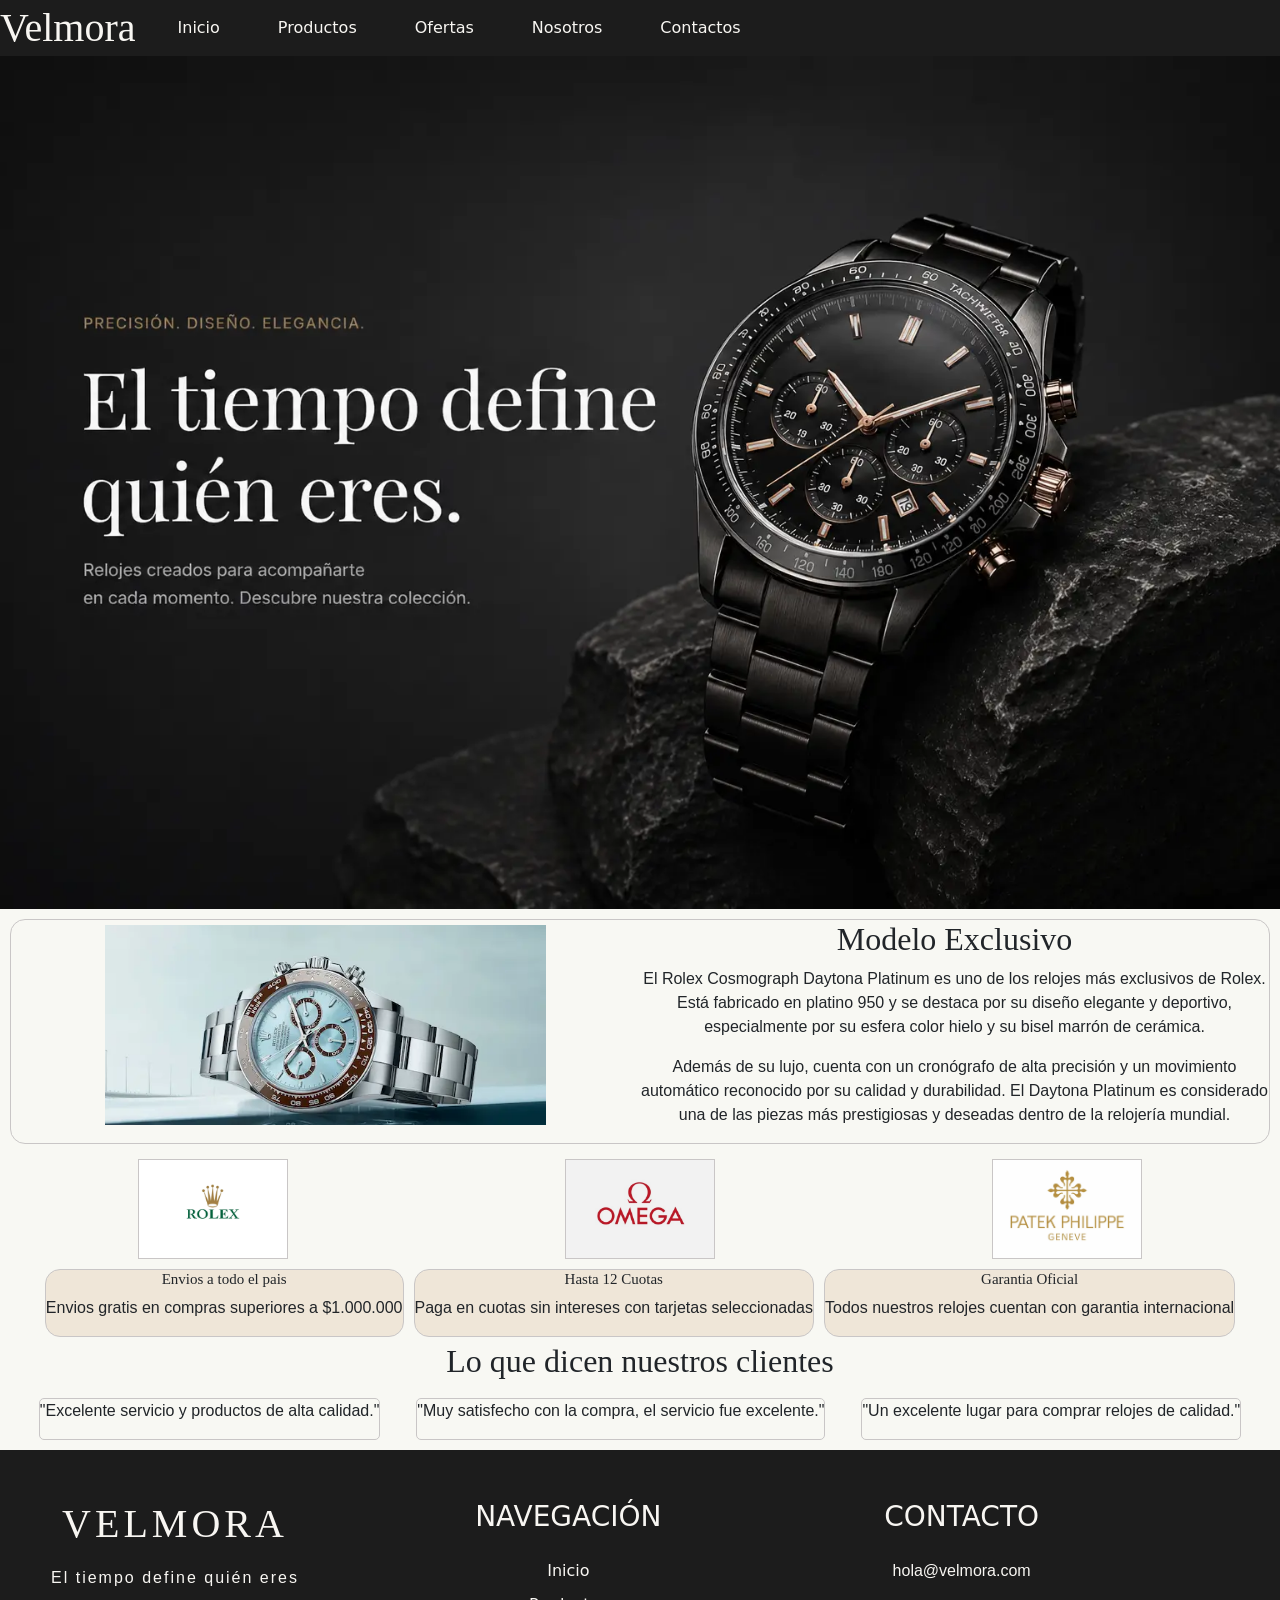
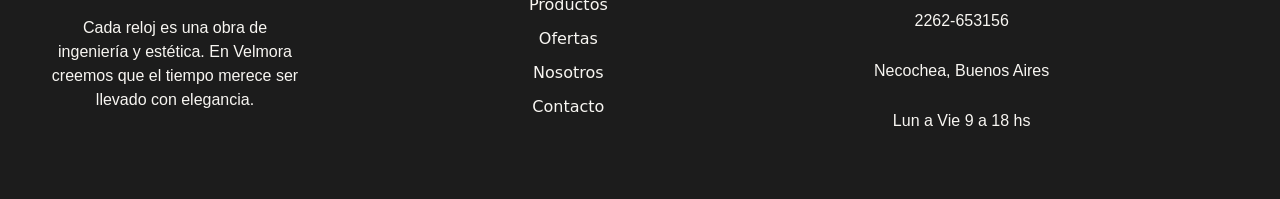
==== commit 0c76c6e7: "Actualiza el footer: mejora de estilos y estructura, incluyendo columnas para navegación y contacto " ====
--- a/index.html
+++ b/index.html
@@ -108,12 +108,40 @@
                 </div>
             </section>
         </main>
-        <footer>
-            <div class="info-footer">
-                <p>&copy; 2026 Velmora. Todos los derechos reservados.</p>
-                <p>Elegancia en cada detalle.</p>
-                <p>Contacto: velmora@gmail.com</p>
+        <footer class="footer">
+
+            <div class="columna">
+                <h2>VELMORA</h2>
+
+                <p class="texto">
+                    El tiempo define quién eres
+                </p>
+
+                <p>
+                    Cada reloj es una obra de ingeniería y estética.
+                    En Velmora creemos que el tiempo merece ser llevado con elegancia.
+                </p>
             </div>
+
+            <div class="columna">
+                <h3>NAVEGACIÓN</h3>
+
+                <a href="./index.html">Inicio</a>
+                <a href="./archivos/productos.html">Productos</a>
+                <a href="./archivos/ofertas.html">Ofertas</a>
+                <a href="./archivos/nosotros.html">Nosotros</a>
+                <a href="./archivos/contactos.html">Contacto</a>
+            </div>
+
+            <div class="columna">
+                <h3>CONTACTO</h3>
+
+                <p>hola@velmora.com</p>
+                <p>2262-653156</p>
+                <p>Necochea, Buenos Aires</p>
+                <p>Lun a Vie 9 a 18 hs</p>
+            </div>
+
         </footer>
     </div>
     <script src="https://cdn.jsdelivr.net/npm/bootstrap@5.3.8/dist/js/bootstrap.bundle.min.js"
--- a/css/estilos.css
+++ b/css/estilos.css
@@ -132,10 +132,37 @@
 }
 
 /*--------footer--------*/
-footer {
-  background-color: #1c1c1c;
-  color: #f8f6f2;
-  text-align: center;
+.footer {
+  background: #1c1c1c;
+  color: #f8f6f2;
+  display: flex;
+  justify-content: space-between;
+  padding: 50px;
+  flex-wrap: wrap;
+}
+.footer .columna {
+  width: 250px;
+  display: flex;
+  flex-direction: column;
+  gap: 10px;
+  align-items: center;
+}
+.footer .columna h2 {
+  font-size: 40px;
+  letter-spacing: 4px;
+}
+.footer .columna h3 {
+  margin-bottom: 15px;
+}
+.footer .columna .texto {
+  letter-spacing: 2px;
+}
+.footer .columna a {
+  color: #f8f6f2;
+  text-decoration: none;
+}
+.footer .columna a:hover {
+  color: white;
 }
 
 .card__hero .img-hero {
@@ -350,6 +377,10 @@
   .formulario {
     display: flex;
     flex-direction: column;
+  }
+  .footer {
+    display: grid;
+    grid-template-columns: 1fr;
   }
 }
 /*-Fin celular----*/
@@ -362,6 +393,10 @@
     height: 200px;
     margin: 25px;
   }
+  .footer {
+    display: grid;
+    grid-template-columns: repeat(3, 1fr);
+  }
 }
 @media (min-width: 993px) and (max-width: 1400px) {
   .card__destacado .card__img {
@@ -369,6 +404,10 @@
     height: 200px;
     margin: 5px auto;
   }
+  .footer {
+    display: grid;
+    grid-template-columns: repeat(3, 1fr);
+  }
 }
 
 /*# sourceMappingURL=estilos.css.map */
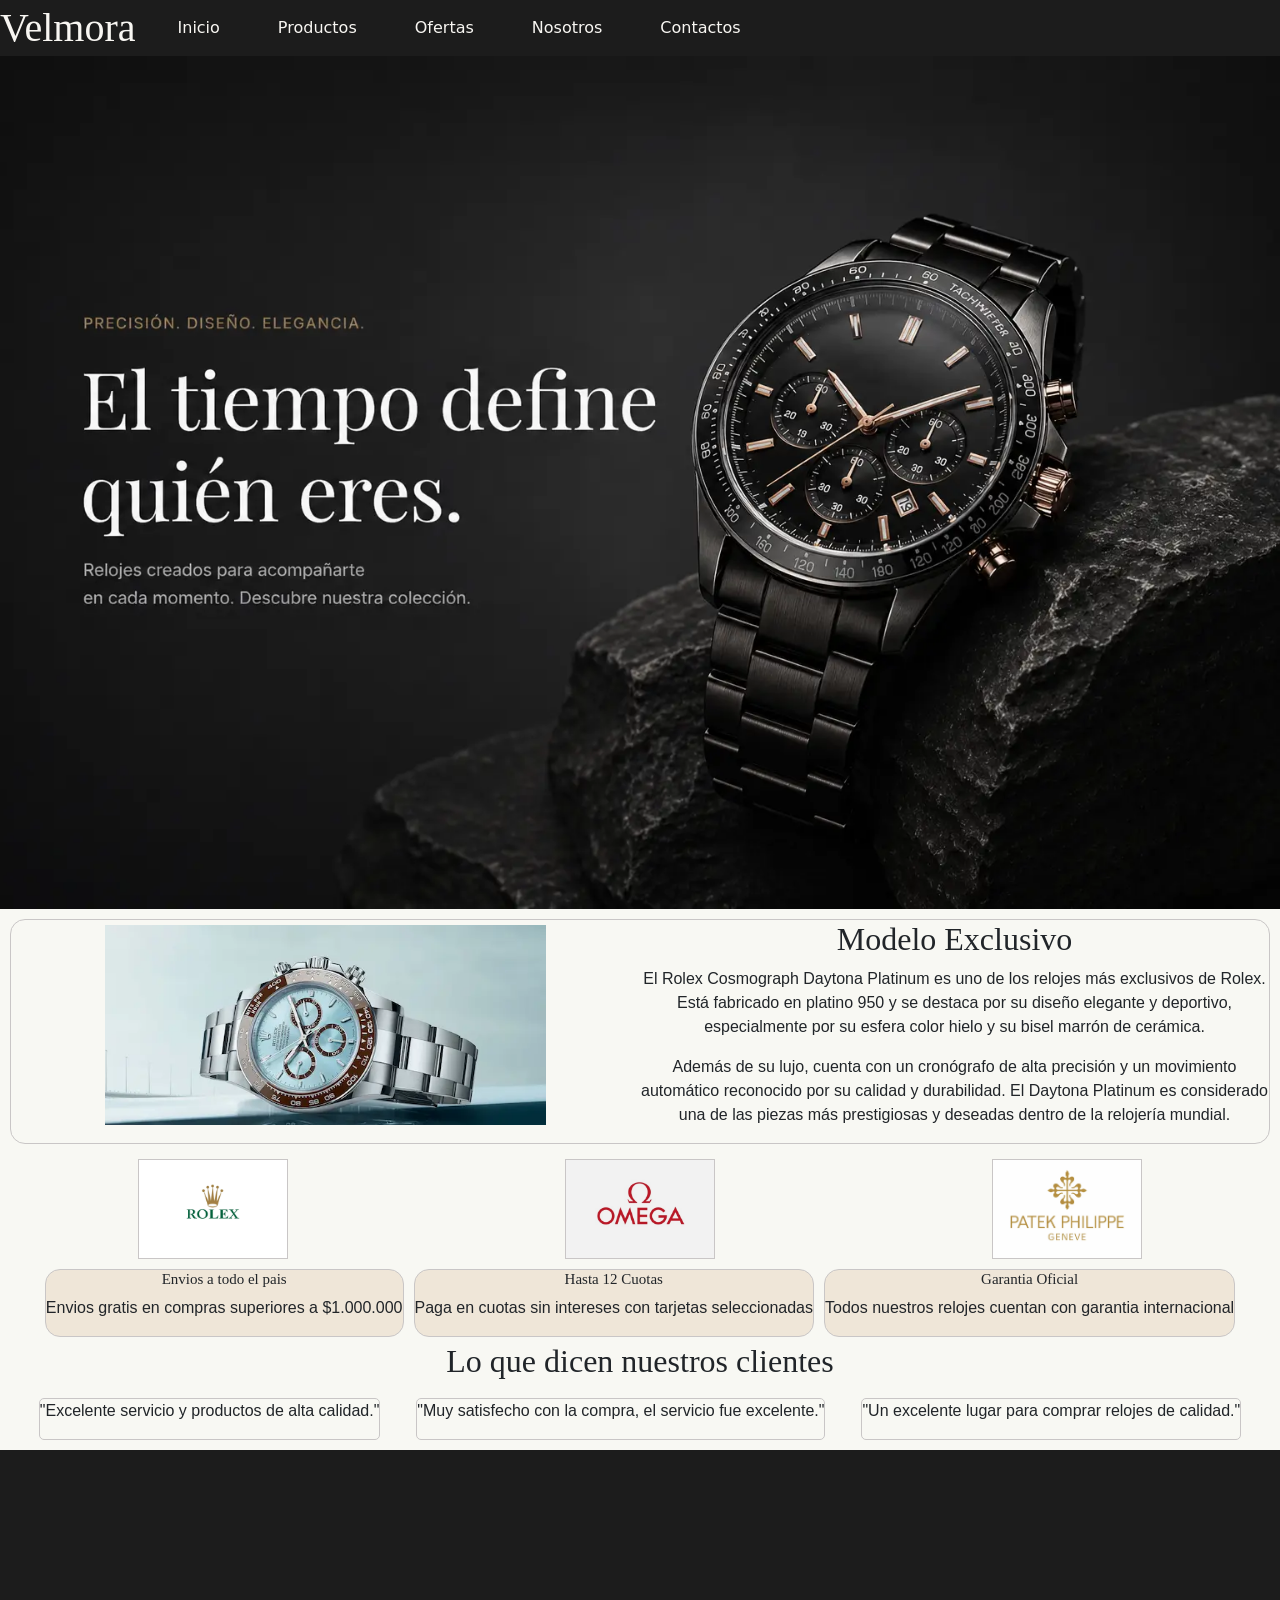
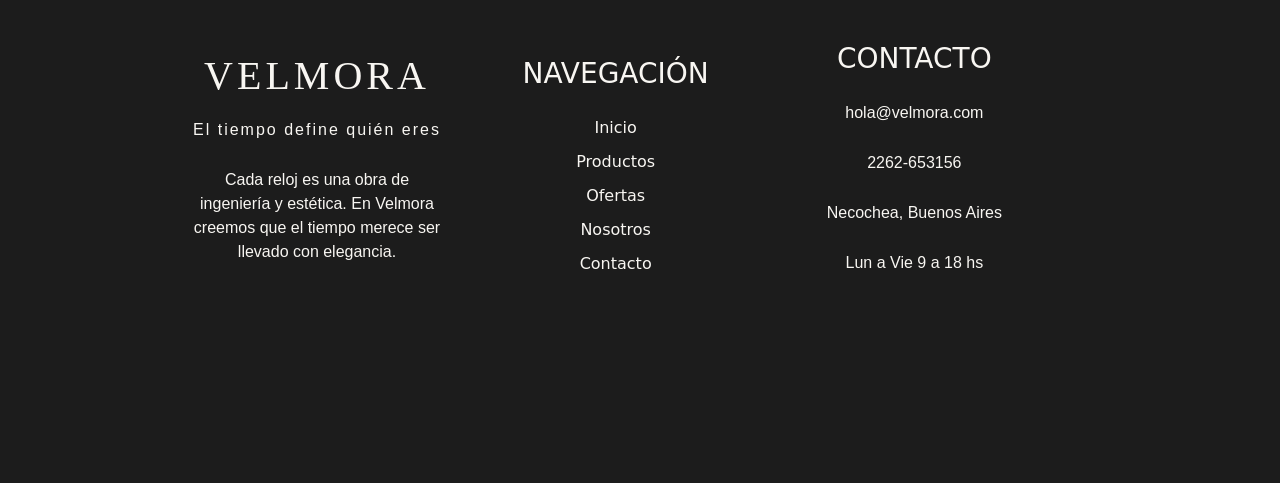
==== commit c5a38570: "Añade verificación de Google en metadatos para mejorar SEO y visibilidad en motores de búsqueda." ====
--- a/index.html
+++ b/index.html
@@ -8,6 +8,7 @@
         content="Velmora, tu tienda de relojes de lujo. Descubrí nuestra colección de Rolex, Omega y Patek Philippe con garantía oficial y envíos a todo el país.">
     <meta name="author" content="Maximiliano Ramirez">
     <meta name="robots" content="index, follow">
+    <meta name="google-site-verification" content="R8gXt5cQ-Itc9d1xv_rskHlxjqOqfQ-ib5I_UpKSork" />
 
     <title>Velmora | Relojes de Lujo Rolex, Omega y Patek Philippe</title>
 
--- a/css/estilos.css
+++ b/css/estilos.css
@@ -106,9 +106,13 @@
 }
 .detalles-valores .detalles .detalles-nosotros {
   font-weight: bold;
+  margin: 15px;
 }
 .detalles-valores .caja-valores {
-  display: flex;
+  display: grid;
+  grid-template-columns: 1fr;
+  gap: 5px;
+  margin: 10px;
 }
 .detalles-valores .caja-valores .caja-text {
   border: #c9c6c6 solid 1px;
@@ -137,8 +141,10 @@
   color: #f8f6f2;
   display: flex;
   justify-content: space-between;
-  padding: 50px;
+  padding: 15%;
   flex-wrap: wrap;
+  align-items: center;
+  text-align: center;
 }
 .footer .columna {
   width: 250px;
@@ -222,6 +228,9 @@
   background-color: #efe6d8;
   border-radius: 15px;
   margin: 5px;
+}
+.card__beneficios .card__detalle-beneficio:hover {
+  background-color: #c9a14a;
 }
 .card__beneficios .card__detalle-beneficio .beneficios {
   font-size: 15px;
